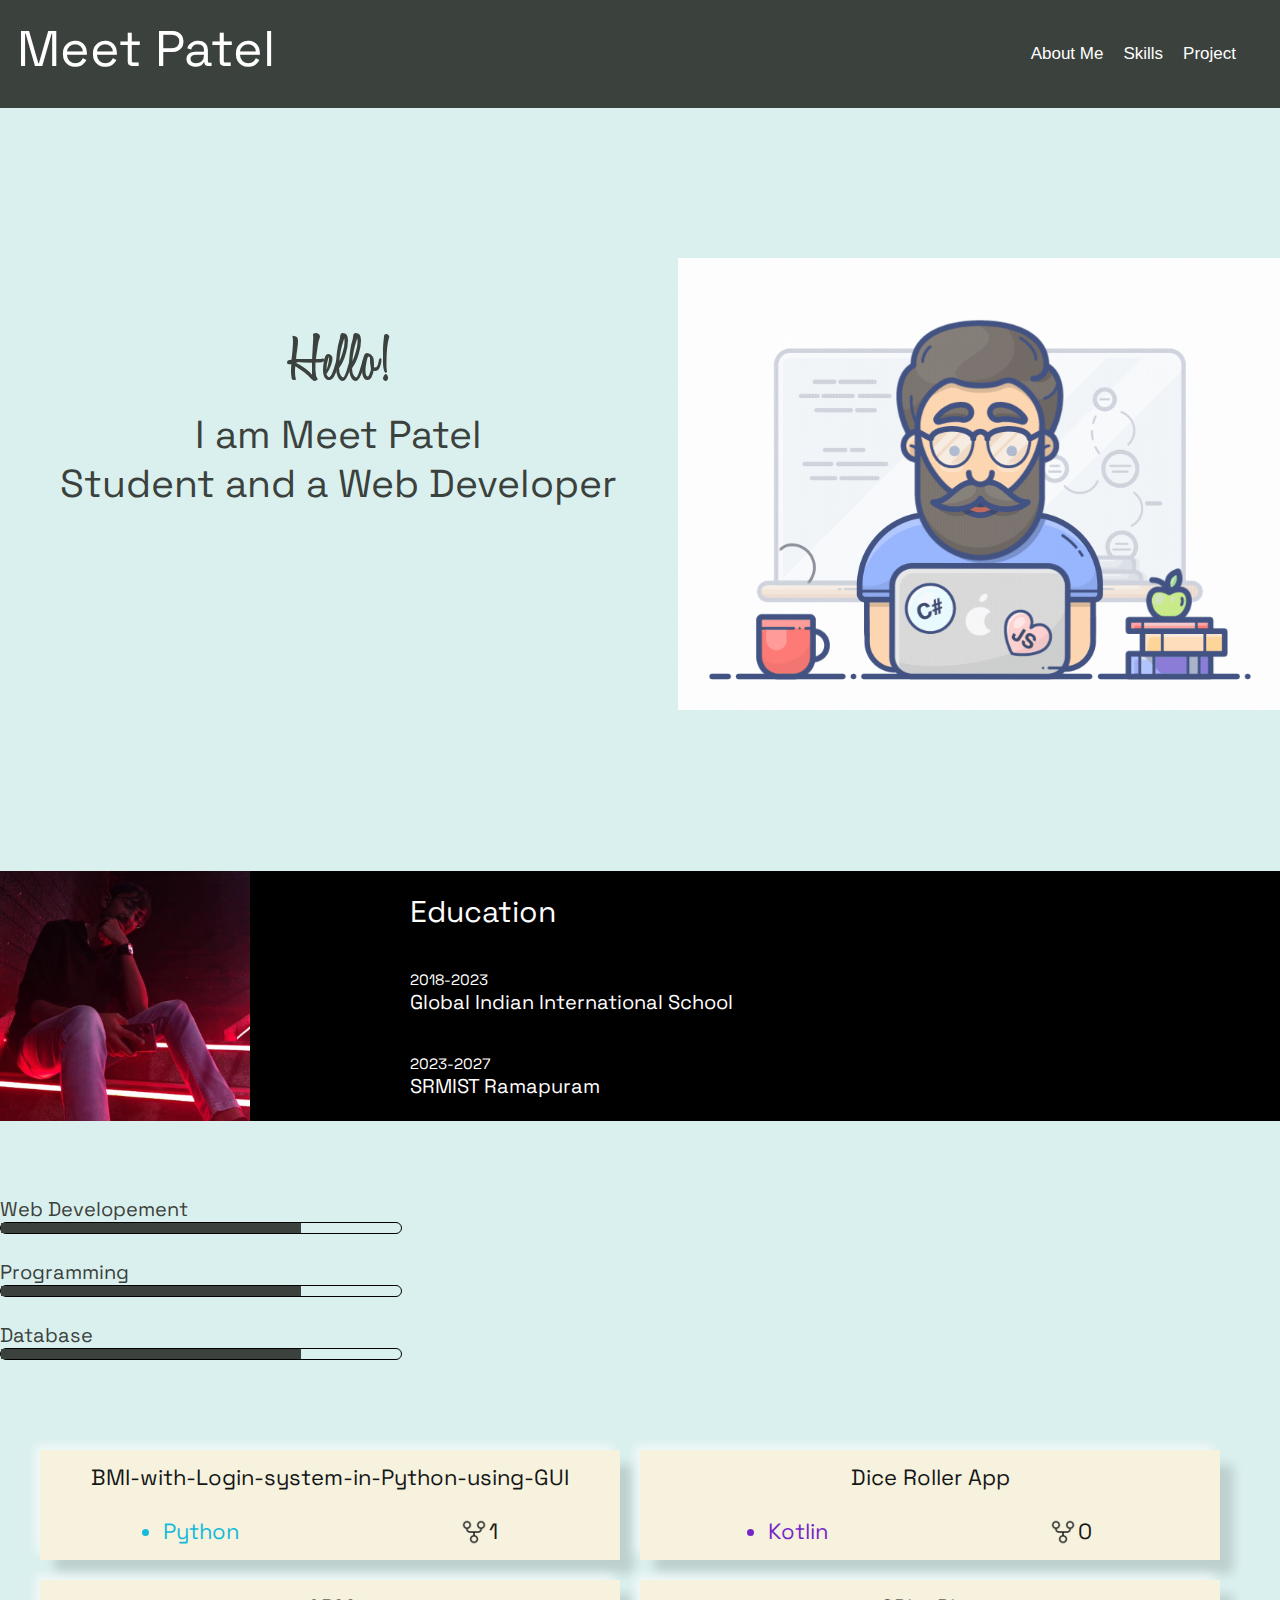
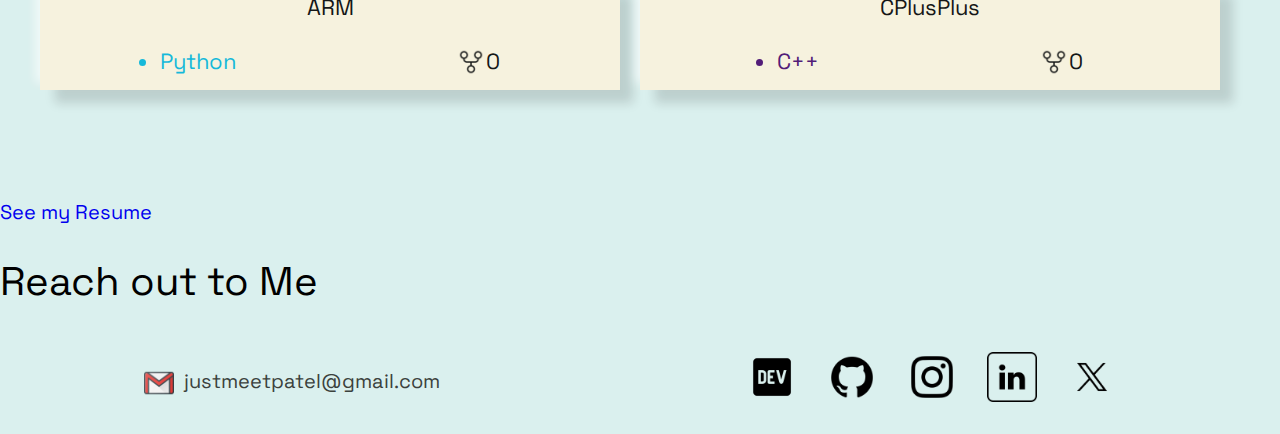
==== Task-2(Portfolio)/index.html @ 9674cc5f "Initial Commit" ====
<!DOCTYPE html>
<html lang="en">
<head>
    <meta charset="UTF-8">
    <meta name="viewport" content="width=device-width, initial-scale=1.0">
    <title>Portfolio</title>
</head>
<body>
    <link rel="stylesheet" href="style.css">    
    
    <div class="main">
        <nav>
            <span class = "hname"style="color: white;font-size: 50px;font-family: Grosek;">
                Meet Patel
            </span>
            <div class = "flex">
                <button class="button button1 hbutton" onclick="window.location.href = '#aboutMe';">About Me</button>
                <button class="button button2 hbutton" onclick="window.location.href = '#skill';">Skills</button>
                <button class="button button3 hbutton" onclick="window.location.href = '#projectt';">Project</button>
            </div>
        </nav>

        <main>
            <div class="mcontent">
                <div class="container2">
                    <span class = "hello">Hello!</span>
                    <div class="intro">
                            <span>
                                I am Meet Patel
                            </span>
                            <span>
                                Student and a Web Developer    
                            </span>
                            <br>
                    </div>    
                </div>
                <div class="image">
                    <img src = "Images/programmer.gif" width="100%">
                </div>
            </div>
            <!-- Empty block for spacing -->
            <div class="empty"></div>
            
            <!-- About Me Block  -->
            
            <div class="about" id="aboutMe">
                <img src = "Images/profile.jpg" width="250px">
                <div class="edu">
                    <span>Education</span>
                    <br>
                    <span style="font-size: 15px;">2018-2023</span>
                    <span style="font-size: 20px;">Global Indian International School</span>
                    <br>
                    <span style="font-size: 15px;">2023-2027</span>
                    <span style="font-size: 20px;">SRMIST Ramapuram</span>
                    
                </div>
            </div>
            
            <!-- Empty block for spacing -->
            <div class="empt"></div>
            <div class="empt"></div>
            <div class="empt"></div>

            <!-- Skill Section -->
            
            <div class="Skills" id="skill">
                <span>Web Developement</span>
                <div class="outer">
                    <div class="webD">    
                    </div>
                </div>

                <div class="empt"></div>

                <span>Programming</span>
                <div class="outer">
                    <div class="programming">
                    </div>
                </div>

                <div class="empt"></div>

                <span>Database</span>
                <div class="outer">
                    <div class="database">
                    </div>
                </div>
            </div>


            <!-- Empty block for spacing -->
            <div class="empt"></div>            
            <div class="empt"></div>            
            
            <!-- Project Section-->

            <div class="project" id="projectt">
                <div class="pro1">
                    <a href="https://github.com/JUSTMEETPATEL/BMI-with-Login-system-in-Python-using-GUI" style="text-decoration: none; color: black;">BMI-with-Login-system-in-Python-using-GUI</a>
                    
                    <div class="prolang">
                        <div class="langu">
                            <li>Python</li>
                        </div>
                        <div class="ico">
                            <img src="Icons/git-fork.ico" width="30px">
                        </div>
                        <span style="font-size: 22px; font-family: Grosek; color:black">1</span>
                    </div>
                        
                </div>
                <div class="pro1">
                    <a href="https://github.com/JUSTMEETPATEL/DiceRollerAPP" style="text-decoration: none; color: black;">Dice Roller App</a>
                    
                    <div class="prolang">
                        <div class="langu" style="color: rgb(108, 16, 195);">
                            <li>Kotlin</li>
                        </div>
                        <div class="ico">
                            <img src="Icons/git-fork.ico" width="30px">
                        </div>
                        <span style="font-size: 22px; font-family: Grosek; color:black">0</span>
                    </div>

                </div>

                
                <div class="pro1">
                    <a href="https://github.com/JUSTMEETPATEL/ARM style=" style="text-decoration: none; color: black;">ARM</a>
                    
                    <div class="prolang">
                        <div class="langu">
                            <li>Python</li>
                        </div>
                        <div class="ico">
                            <img src="Icons/git-fork.ico" width="30px">
                        </div>
                        <span style="font-size: 22px; font-family: Grosek; color:black">0</span>
                    </div>
                </div>


                <div class="pro1">
                    <a href="https://github.com/JUSTMEETPATEL/CPlusPlus" style="text-decoration: none; color: black;">CPlusPlus</a>
                    
                    <div class="prolang">
                        <div class="langu" style="color: rgb(68, 7, 108);">
                            <li>C++</li>
                        </div>
                        <div class="ico">
                            <img src="Icons/git-fork.ico" width="30px">
                        </div>
                        <span style="font-size: 22px; font-family: Grosek; color:black">0</span>
                    </div>
                </div>

            </div>

            <div class="empt"></div>
            <div class="empt"></div>
            <div class="contact">
                <span>
                    <a href="https://drive.google.com/file/d/1w0GrZLfc0SYyTQMCVNxxwh_6tEFYWCJp/view?usp=sharing" class="resume">See my Resume</a>
                </span>
                <div class="empt"></div>
                <div>
                    Reach out to Me
                </div>
                <div class="empt"></div>
                <div class="reach_out">
                    <div class="gmail">
                        <img src="Icons/gmail.ico" alt="Mail" width="30px">                  
                        <span style="font-size: 20px; font-family: Grosek; color: #3B413C;">&nbsp;&nbsp;justmeetpatel@gmail.com</span>
                    </div>
                    <div class="icon">
                        <a href="https://dev.to/@justmeetpatel" style="padding-right: 30px;"><img src="Icons/dev-to.ico" width="50px"></a>
                        <a href="https://github.com/JUSTMEETPATEL" style="padding-right: 30px;"><img src="Icons/github.ico" width="50px"></a>
                        <a href="https://www.instagram.com/patel_meet_11/" style="padding-right: 30px;"><img src="Icons/instagram.ico" width="50px"></a>
                        <a href="https://www.linkedin.com/in/meetpatel011" style="padding-right: 30px;"><img src="Icons/linked.ico" width="50px"></a>
                        <a href="https://twitter.com/justmeetpatel"><img src="Icons/twitter-x.ico" width="50px"></a>
                    </div>
                </div>

            </div>

        </main>

    </div>
</body>
</html>
---- Task-2(Portfolio)/style.css ----
@font-face {
    font-family: 'Honey';
    src: url(Fonts/HoneyScript-SemiBold.ttf);
}

@font-face {
    font-family: 'Grosek';
    src: url(Fonts/SpaceGrotesk-VariableFont_wght.ttf);
}

@keyframes web_grow{
    0%{
        transform: scaleX(0.1);
    }
    100%{
        transform: scaleX(0.40);
    }
}


@keyframes pro_grow{
    0%{
        transform: scaleX(0.1);
    }
    100%{
        transform: scaleX(0.68);
    }
}

@keyframes data_grow{
    0%{
        transform: scaleX(0.1);
    }
    100%{
        transform: scaleX(0.3);
    }
}


*{
    padding: 0;
    margin: 0;
}
.main{
    background-color: #DAF0EE;
}

.hname:hover{
    text-shadow: 5px 5px 10px black;
    transition-duration: 0.69s;
}

nav{
    display: flex;
    justify-content: space-between;
    padding: 17px;
    background-color: #3B413C;
}

.hbutton:hover{
    box-shadow: 2px 2px 4px black;
    border-radius: 75px;
    padding: 5px;
    transition-duration: 0.4s;
}
button{
    background-color: none;
    padding: 8px;
    font-size: 17px;
    color: white;
    border: none;
    background-color: #3B413C;
    cursor: pointer;
}

.flex{
    padding: 19px;
}

.image{
    width: 750px;
    padding-top: 150px;
}
.hello{
    font-size: 69px;
    color: #3B413C;
    font-family: Honey;
}
.hello:hover{
    text-shadow: 1px 1px 2px black;
    transition-duration: 0.4s;
    transition-delay: 0.1s;
}
.mcontent{
    display: flex;
    justify-content: space-around;
    align-items: center;
}

.intro{
    font-size: 39px;
    color: #3B413C;
    font-family: Grosek;
    display: flex;
    justify-content: center;
    flex-wrap: wrap;
    align-content: center;
}   
.container2{
    display: flex;
    justify-content: center;
    align-items: center;
    flex-direction: column;
}


.empty{
    width: auto;
    height: 157px;
}

.about{
    height: 400px;
}

.icon{
    padding: 20px;
    display: flex;
}

.about{
    background-color: black;
    height: 250px;
    display: flex;
    
}
.edu{
    font-family: Grosek;
    font-size: 30px;
    color: white;
    display: flex;
    justify-content: center;
    padding-left: 160px;
    flex-direction: column;
}

.Skills{
    font-family: Grosek;
    font-size: 20px;
    color: #3B413C;
}
.outer{
    width: 400px;
    height: 10px;
    border: 1px solid black;
    border-radius: 10px 10px 10px 10px ;
}

.webD{
    width: 75%;
    height: 10px;
    background-color: #3B413C;
    transform-origin: left;
    animation: web_grow 6s forwards;
}

.programming{
    width: 75%;
    height: 10px;
    background-color: #3B413C;
    transform-origin: left;
    animation: pro_grow 6s forwards;
}
    
.database{
    width: 75%;
    height: 10px;
    background-color: #3B413C;
    transform-origin: left;
    animation: data_grow 6s forwards;
}

.empt{
    width: auto;
    height: 25px;
}

.project{
    width: auto;
    height: 240px;
    display: grid;
    padding: 40px;
    grid-template-columns: 600px 600px;
    grid-template-rows: 130px 130px;
    opacity: 0.9;
}

.pro1{
    /* border: 2px solid red;*/
    box-shadow: 14px 14px 10px -1px rgba(0,0,0,0.15),
                -6px -6px 10px -1px rgba(255,255,255,0.7);
    height: 110px;
    width: 580px;
    display: flex;
    justify-content: space-around;
    align-items: center;
    font-family: Grosek;
    font-size: 22px;
    flex-direction: column;
    background-color: #faf3dd;
}


.prolang{
    display: flex;
    justify-content: space-around;
    flex-direction: row;
    align-items: flex-start;
    color: #00b4d8;
    
}

.ico{
    width: 30px;
    height: 30px;
    padding-left: 220px;
}


.contact{
    font-family: Grosek;
    font-size: 40px;
    display: flex;
    flex-direction: column;
    justify-content: center;
}

.reach_out{
    display: flex;
    flex-direction: row;
    justify-content: space-around;
    align-items: center;
}

.gmail{
    display: flex;
    flex-direction: row;

}

.resume{
    font-size: 20px;
    text-decoration: none;

}

.icon{
    display: flex;
    flex-direction: row;
    justify-content: space-between;

}

html{
    scroll-behavior: smooth;
}
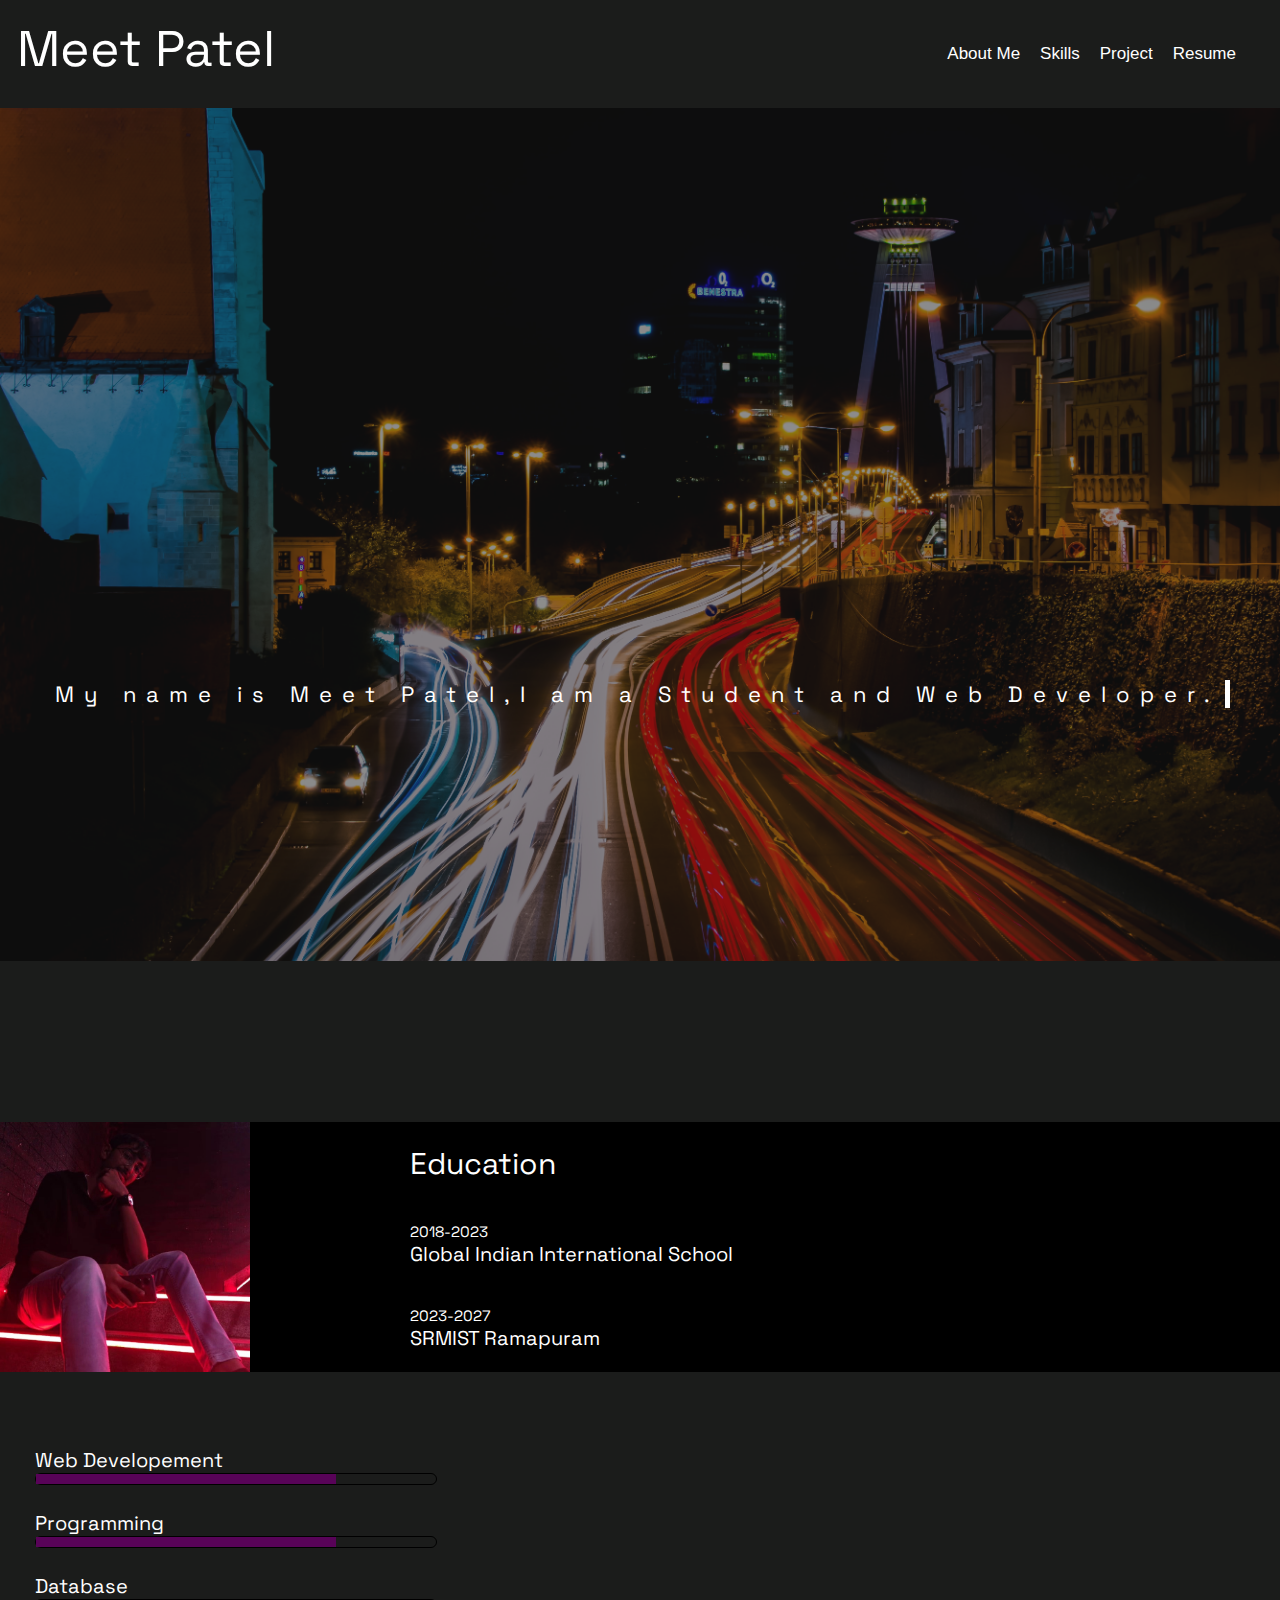
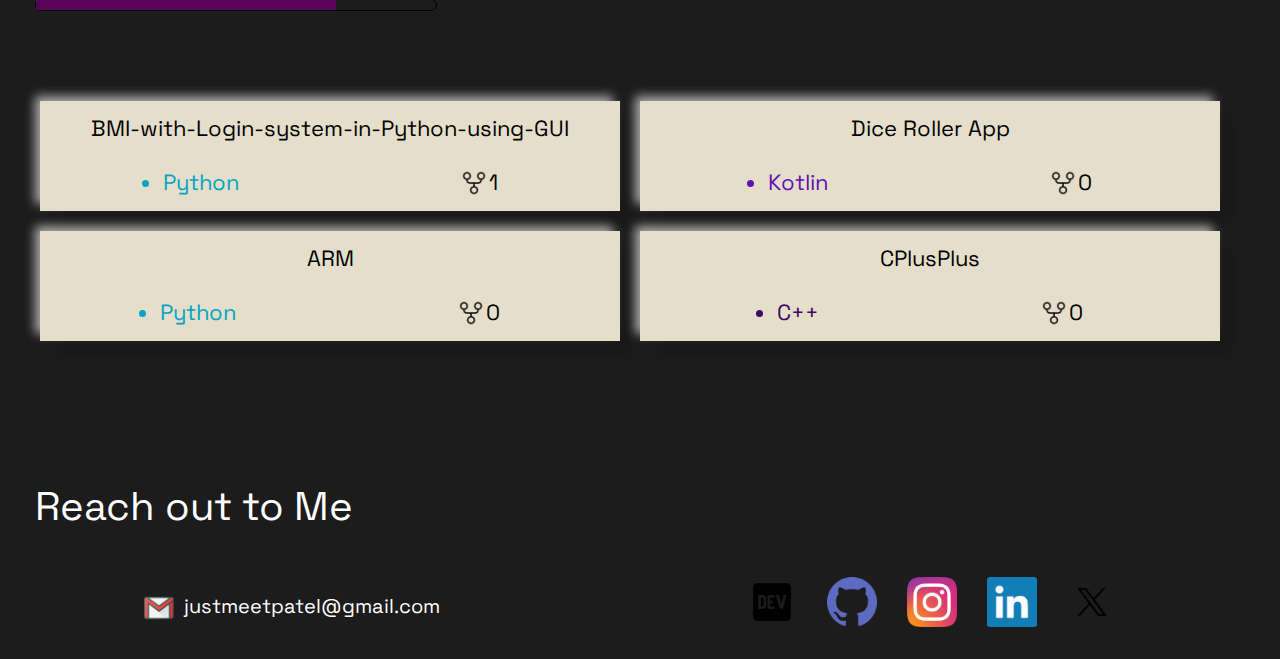
==== commit 9904fd69: "Stable 0.1" ====
--- a/Task-2(Portfolio)/index.html
+++ b/Task-2(Portfolio)/index.html
@@ -17,25 +17,27 @@
                 <button class="button button1 hbutton" onclick="window.location.href = '#aboutMe';">About Me</button>
                 <button class="button button2 hbutton" onclick="window.location.href = '#skill';">Skills</button>
                 <button class="button button3 hbutton" onclick="window.location.href = '#projectt';">Project</button>
+                <button class="button button3 hbutton" onclick="window.location.href = 'https://drive.google.com/file/d/1w0GrZLfc0SYyTQMCVNxxwh_6tEFYWCJp/view?usp=sharing';">Resume</button>
+
             </div>
         </nav>
 
         <main>
+            <div class="bgimg">
+                <img src="Images/night.jpg" width="100%">
+            </div>
             <div class="mcontent">
                 <div class="container2">
-                    <span class = "hello">Hello!</span>
                     <div class="intro">
-                            <span>
-                                I am Meet Patel
-                            </span>
-                            <span>
-                                Student and a Web Developer    
-                            </span>
-                            <br>
+                        <p class="text">My name is Meet Patel,I am a Student and Web Developer.</p>
+                        <!-- <span>
+                            I am Meet Patel,
+                        </span>
+                        <span>
+                            &nbsp;Student and a Web Developer    
+                        </span> -->
+                        <br>
                     </div>    
-                </div>
-                <div class="image">
-                    <img src = "Images/programmer.gif" width="100%">
                 </div>
             </div>
             <!-- Empty block for spacing -->
@@ -160,18 +162,16 @@
             <div class="empt"></div>
             <div class="empt"></div>
             <div class="contact">
-                <span>
-                    <a href="https://drive.google.com/file/d/1w0GrZLfc0SYyTQMCVNxxwh_6tEFYWCJp/view?usp=sharing" class="resume">See my Resume</a>
-                </span>
                 <div class="empt"></div>
-                <div>
+                <div class="empt"></div>
+                <div style="color: white; padding-left: 35px;" >
                     Reach out to Me
                 </div>
                 <div class="empt"></div>
                 <div class="reach_out">
                     <div class="gmail">
                         <img src="Icons/gmail.ico" alt="Mail" width="30px">                  
-                        <span style="font-size: 20px; font-family: Grosek; color: #3B413C;">&nbsp;&nbsp;justmeetpatel@gmail.com</span>
+                        <span style="font-size: 20px; font-family: Grosek; color: white;">&nbsp;&nbsp;justmeetpatel@gmail.com</span>
                     </div>
                     <div class="icon">
                         <a href="https://dev.to/@justmeetpatel" style="padding-right: 30px;"><img src="Icons/dev-to.ico" width="50px"></a>
--- a/Task-2(Portfolio)/style.css
+++ b/Task-2(Portfolio)/style.css
@@ -36,13 +36,32 @@
     }
 }
 
+@keyframes fade_out {
+    to{ opacity: 0;}
+}
+
+@keyframes zoom{
+    25%{ opacity: 0.9;}
+    85%,100%{opacity: 0; scale: 3;}
+}
+
+@keyframes cursor {
+    50%{
+        border-color: transparent;
+    }
+}
+
+@keyframes typing {
+    from{ width: 0 ;}
+    
+}
 
 *{
     padding: 0;
     margin: 0;
 }
 .main{
-    background-color: #DAF0EE;
+    background-color: #1b1c1b;
 }
 
 .hname:hover{
@@ -54,7 +73,7 @@
     display: flex;
     justify-content: space-between;
     padding: 17px;
-    background-color: #3B413C;
+    background-color: #1b1c1b;
 }
 
 .hbutton:hover{
@@ -69,7 +88,7 @@
     font-size: 17px;
     color: white;
     border: none;
-    background-color: #3B413C;
+    background-color: #1b1c1b;
     cursor: pointer;
 }
 
@@ -83,7 +102,7 @@
 }
 .hello{
     font-size: 69px;
-    color: #3B413C;
+    color: white;
     font-family: Honey;
 }
 .hello:hover{
@@ -91,26 +110,56 @@
     transition-duration: 0.4s;
     transition-delay: 0.1s;
 }
+
+.bgimg{
+    max-width: 100%;
+    height: auto;
+    position: relative;   
+    animation: zoom linear forwards;
+    animation-timeline: view();
+    animation-range: exit;
+    inset: 0;
+    object-fit: cover;
+    opacity: 0.5;
+    overflow: hidden;
+}
 .mcontent{
     display: flex;
     justify-content: space-around;
-    align-items: center;
+    /* align-items: center; */
 }
 
 .intro{
     font-size: 39px;
-    color: #3B413C;
-    font-family: Grosek;
-    display: flex;
-    justify-content: center;
-    flex-wrap: wrap;
-    align-content: center;
+    color: white;
+    font-family: Grosek;
+    display: inline-block;
+    position: absolute;
+    padding-top: 50px;
+    top:70%;
+    animation: fade_out linear;
+    animation-timeline: view();
+    animation-range: exit -200px;
 }   
+
+.text{
+    font-size: 22px;
+    letter-spacing: 10px;
+    font-family: Grosek;
+    border-right :5px solid ;
+    width: 100%;
+    white-space: nowrap;
+    overflow: hidden;
+    animation: 
+        typing 3s,
+        cursor .4s step-end infinite alternate;
+
+}
 .container2{
     display: flex;
     justify-content: center;
     align-items: center;
-    flex-direction: column;
+    /* flex-direction: column; */
 }
 
 
@@ -147,7 +196,11 @@
 .Skills{
     font-family: Grosek;
     font-size: 20px;
-    color: #3B413C;
+    color: white;
+    display: flex;
+    flex-direction: column;
+    justify-content: center;
+    padding-left: 35px;
 }
 .outer{
     width: 400px;
@@ -159,25 +212,29 @@
 .webD{
     width: 75%;
     height: 10px;
-    background-color: #3B413C;
+    background-color: rgb(88, 3, 88);
     transform-origin: left;
-    animation: web_grow 6s forwards;
+    animation: web_grow 4s forwards;
+    animation-timeline: view();
 }
 
 .programming{
     width: 75%;
     height: 10px;
-    background-color: #3B413C;
+    background-color: rgb(88, 3, 88);
     transform-origin: left;
-    animation: pro_grow 6s forwards;
+    animation: pro_grow 4s forwards;
+    animation-timeline: view();
+
 }
     
 .database{
     width: 75%;
     height: 10px;
-    background-color: #3B413C;
+    background-color: rgb(88, 3, 88);
     transform-origin: left;
-    animation: data_grow 6s forwards;
+    animation: data_grow 4s forwards;
+    animation-timeline: view();
 }
 
 .empt{
@@ -250,7 +307,7 @@
 
 .resume{
     font-size: 20px;
-    text-decoration: none;
+
 
 }
 
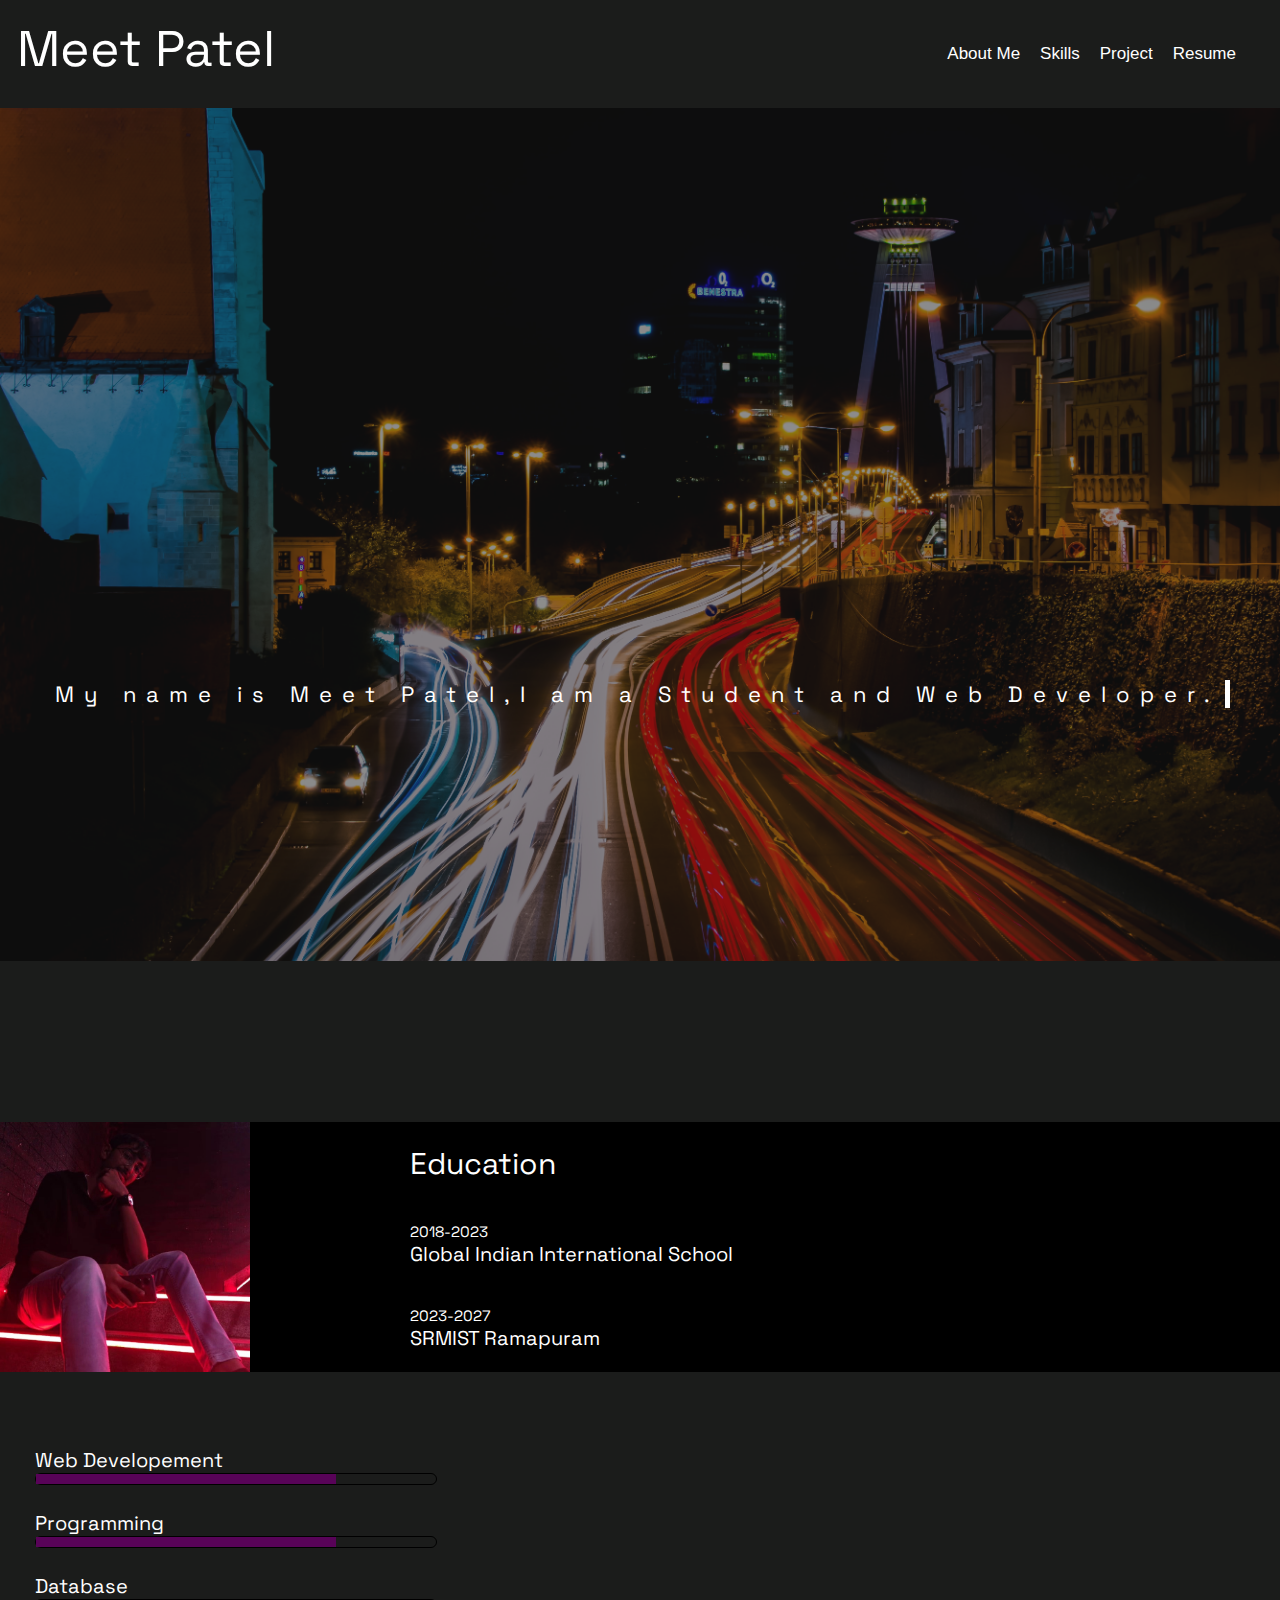
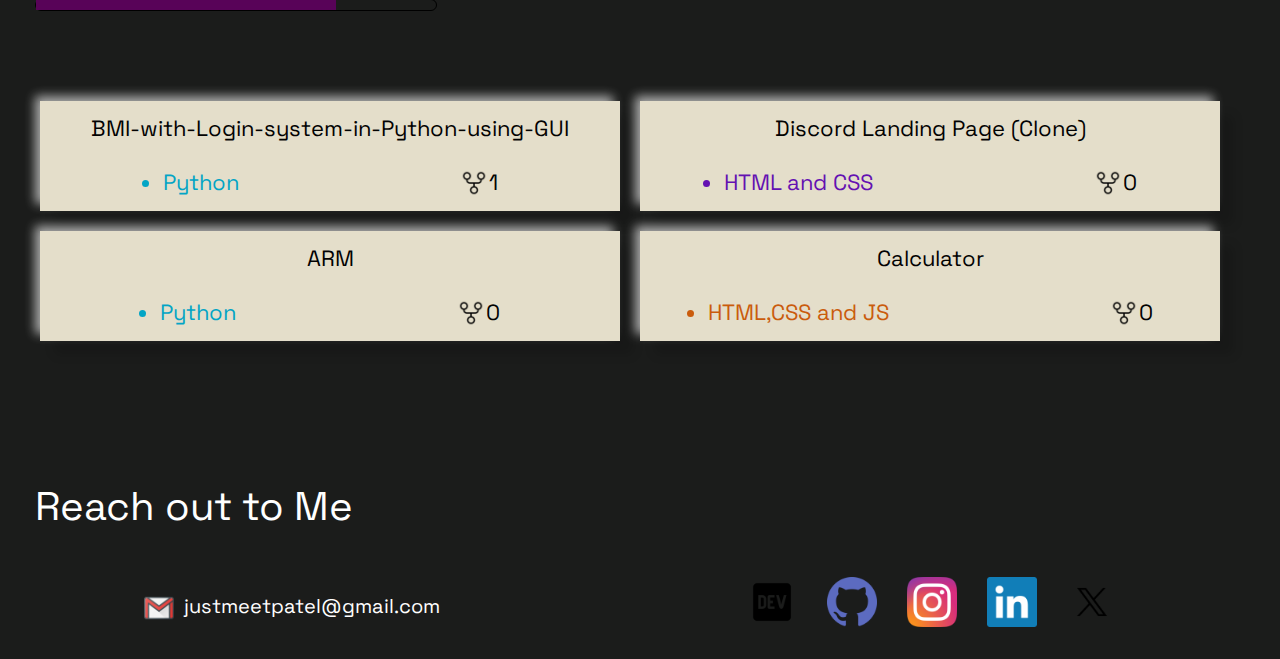
==== commit 9bcc301d: "Projects Changed" ====
--- a/Task-2(Portfolio)/index.html
+++ b/Task-2(Portfolio)/index.html
@@ -10,7 +10,7 @@
     
     <div class="main">
         <nav>
-            <span class = "hname"style="color: white;font-size: 50px;font-family: Grosek;">
+            <span class = "hname" style="color: white;font-size: 50px;font-family: Grosek;">
                 Meet Patel
             </span>
             <div class = "flex">
@@ -113,11 +113,11 @@
                         
                 </div>
                 <div class="pro1">
-                    <a href="https://github.com/JUSTMEETPATEL/DiceRollerAPP" style="text-decoration: none; color: black;">Dice Roller App</a>
+                    <a href="https://github.com/JUSTMEETPATEL/Discord-Landing-Page" style="text-decoration: none; color: black;">Discord Landing Page (Clone)</a>
                     
                     <div class="prolang">
                         <div class="langu" style="color: rgb(108, 16, 195);">
-                            <li>Kotlin</li>
+                            <li>HTML and CSS</li>
                         </div>
                         <div class="ico">
                             <img src="Icons/git-fork.ico" width="30px">
@@ -144,11 +144,11 @@
 
 
                 <div class="pro1">
-                    <a href="https://github.com/JUSTMEETPATEL/CPlusPlus" style="text-decoration: none; color: black;">CPlusPlus</a>
+                    <a href="https://github.com/JUSTMEETPATEL/Calculator_Website" style="text-decoration: none; color: black;">Calculator</a>
                     
                     <div class="prolang">
-                        <div class="langu" style="color: rgb(68, 7, 108);">
-                            <li>C++</li>
+                        <div class="langu" style="color: rgb(221, 99, 11);">
+                            <li>HTML,CSS and JS</li>
                         </div>
                         <div class="ico">
                             <img src="Icons/git-fork.ico" width="30px">
